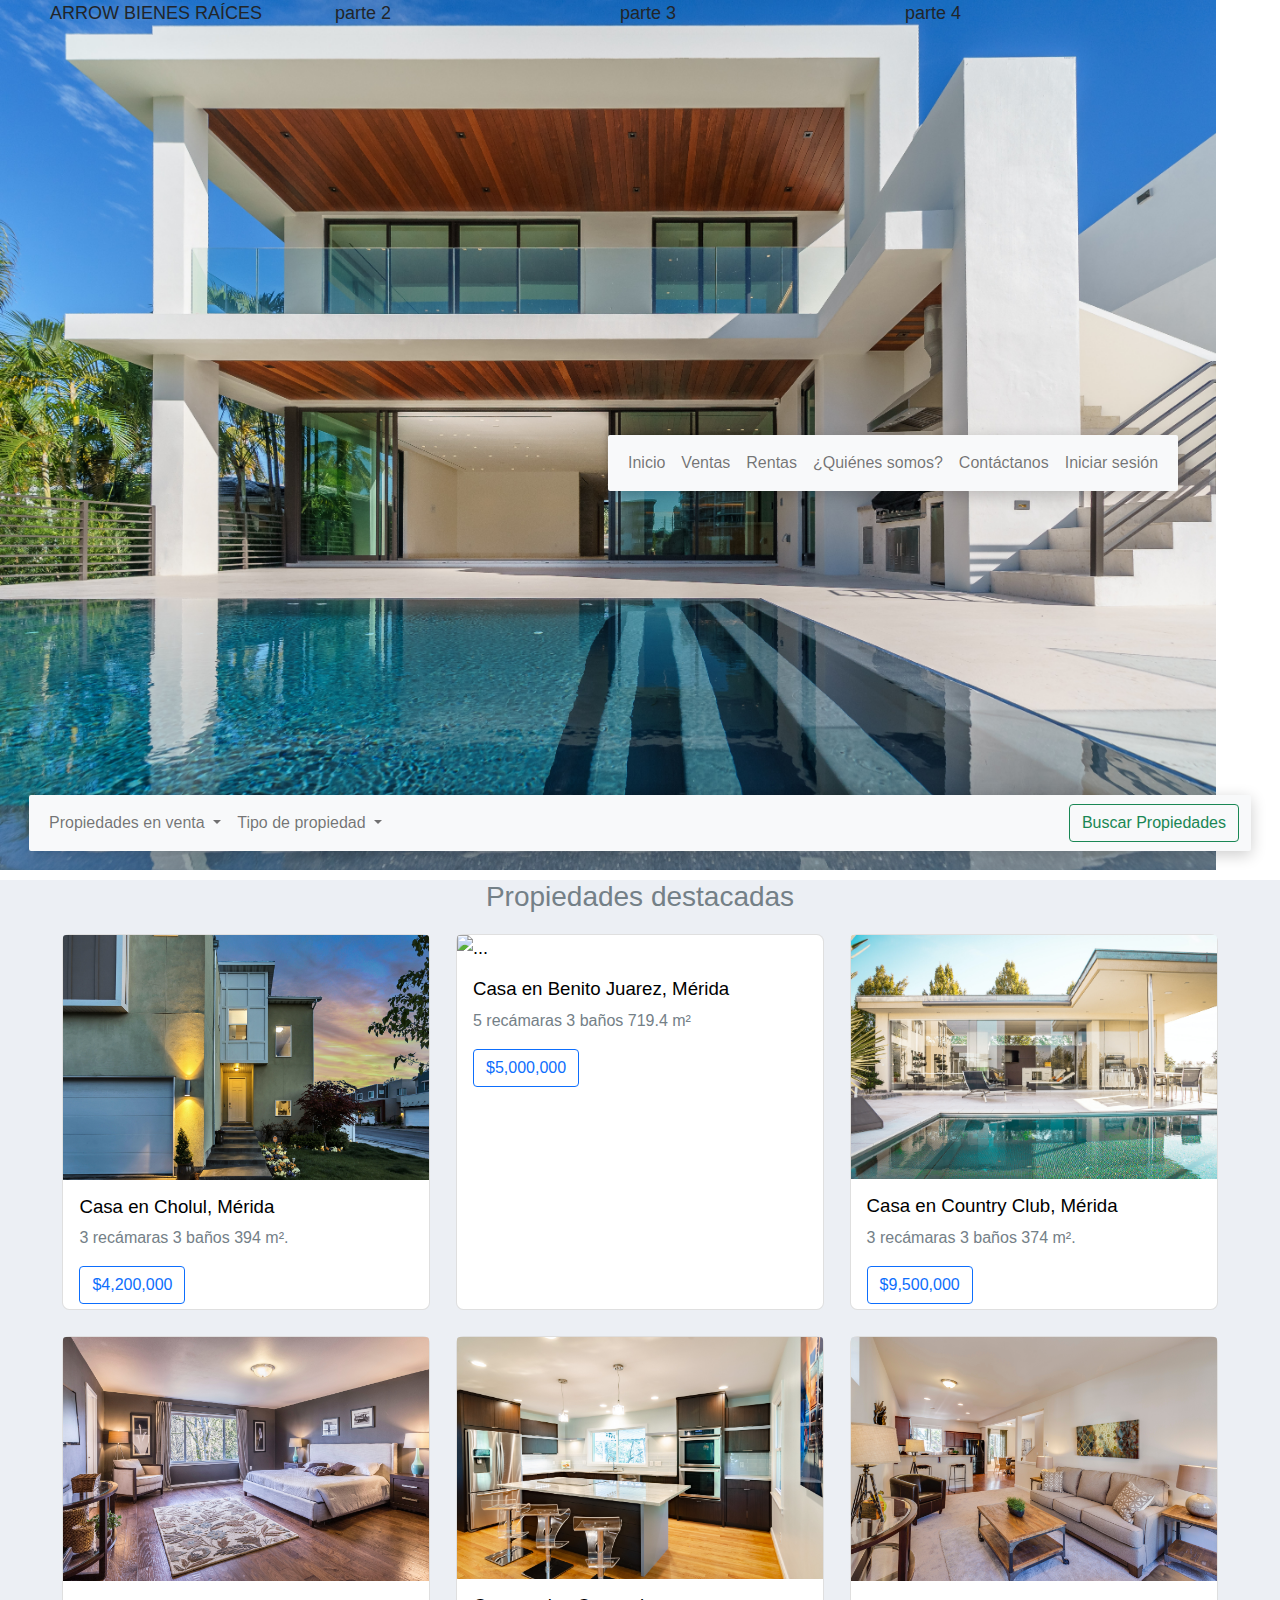
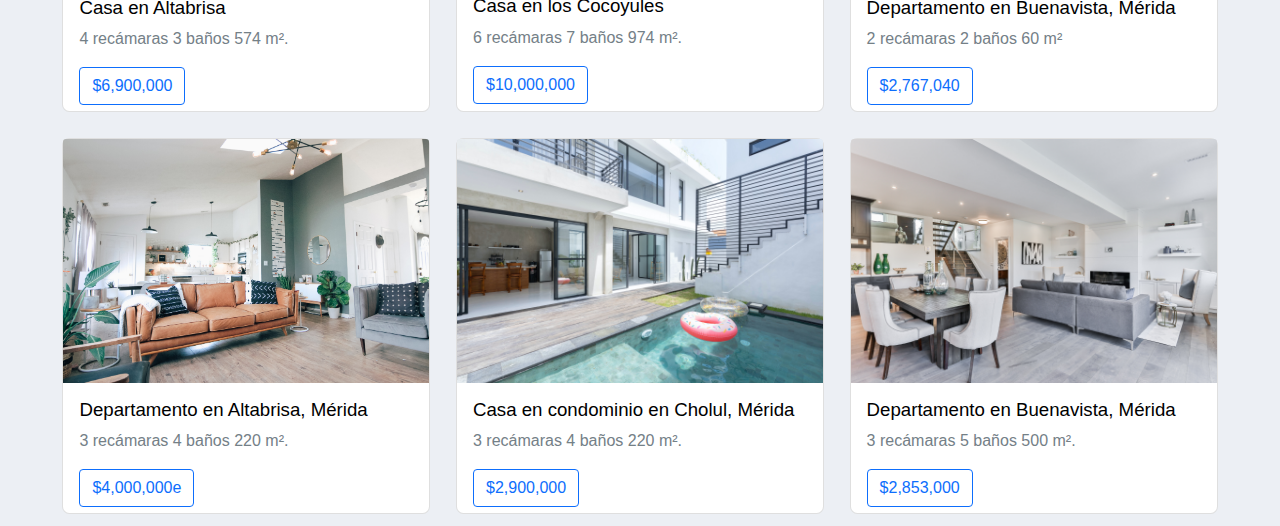
==== index.html @ 5ffc1dfc "Se mejoró el estido de las tarjetas y de navbar" ====
<!DOCTYPE html>
<html lang="es">

<head>
    <meta charset="UTF-8">
    <meta http-equiv="X-UA-Compatible" content="IE=edge">
    <meta name="viewport" content="width=device-width, initial-scale=1.0">
    <link rel="stylesheet" href="assets/style/stylcol-md3 col-sm-4">
    <link rel="stylesheet" href="assets/img/pattern.png" type="pattern.png">
    <!-- grid.min.css hace que se pueda usar el gris -->
    <link rel="stylesheet" href="./libs/bootstrap/css/bootstrap-grid.css">
    <link rel="stylesheet" href="./libs/bootstrap/css/bootstrap.css">
    <link rel="stylesheet" href="/assets/style/index.css">
    <title>ARROW Bienes Raíces</title>
</head>

<body>
    <div id="hero">
        <!-- Wendy -->
        <header>
            <div id="header">
                <div class="container">
                    <div class="top-head row">
                        <div class="col-md-3 col-sm-4">ARROW BIENES RAÍCES</div>
                        <div class="col-md-3 col-sm-4">parte 2</div>
                        <div class="col-md-3 col-sm-4">parte 3</div>
                        <div class="col-md-3 col-sm-4">parte 4</div>
                    </div>
                </div>
            </div>





            <nav id="nav" class="navbar navbar-expand-lg navbar-light bg-light position-absolute top-50 start-50">
                <div class="container-fluid">
                    <div class="collapse navbar-collapse" id="navbarNav">
                        <ul class="navbar-nav">

                            <li class="nav-item">
                                <a class="nav-link" href="#">Inicio</a>
                            </li>
                            <li class="nav-item">
                                <a class="nav-link" href="#">Ventas</a>
                            </li>
                            <li class="nav-item">
                                <a class="nav-link" href="#">Rentas</a>
                            </li>
                            <li class="nav-item">
                                <a class="nav-link" href="#">¿Quiénes somos?</a>
                            </li>
                            <li class="nav-item">
                                <a class="nav-link" href="#">Contáctanos</a>
                            </li>
                            <li class="nav-item">
                                <a href="./login.html" class="nav-link">Iniciar sesión</a>
                            </li>

                        </ul>
                    </div>
                </div>
            </nav>

        </header>




        <div class="hero-search">
            <nav class="navbar navbar-expand-lg navbar-light bg-light ">
                <div class="container-fluid">
                    <button class="navbar-toggler" type="button" data-bs-toggle="collapse"
                        data-bs-target="#navbarSupportedContent" aria-controls="navbarSupportedContent"
                        aria-expanded="false" aria-label="Toggle navigation">
                        <span class="navbar-toggler-icon"></span>
                    </button>
                    <div class="collapse navbar-collapse" id="navbarSupportedContent">
                        <ul class="navbar-nav me-auto mb-2 mb-lg-0">
                            <li class="nav-item dropdown">
                                <a class="nav-link dropdown-toggle" href="#" id="navbarDropdown" role="button"
                                    data-bs-toggle="dropdown" aria-expanded="false">
                                    Propiedades en venta
                                </a>
                                <ul class="dropdown-menu" aria-labelledby="navbarDropdown">
                                    <li><a class="dropdown-item" href="#">Propiedades en renta</a></li>
                                    <li><a class="dropdown-item" href="#">Rentas temporales</a></li>
                                    <li>
                                        <hr class="dropdown-divider">
                                    </li>
                                    <li><a class="dropdown-item" href="#">Something else here</a></li>
                                </ul>
                            </li>
                            <li class="nav-item dropdown">
                                <a class="nav-link dropdown-toggle" href="#" id="navbarDropdown" role="button"
                                    data-bs-toggle="dropdown" aria-expanded="false">
                                    Tipo de propiedad
                                </a>
                                <ul class="dropdown-menu" aria-labelledby="navbarDropdown">
                                    <li><a class="dropdown-item" href="#">Action</a></li>
                                    <li><a class="dropdown-item" href="#">Another action</a></li>
                                    <li>
                                        <hr class="dropdown-divider">
                                    </li>
                                    <li><a class="dropdown-item" href="#">Something else here</a></li>
                                </ul>
                            </li>
                        </ul>
                        <form class="d-flex">
                            <button class="btn btn-outline-success" type="submit">Buscar Propiedades</button>
                        </form>
                    </div>
                </div>
            </nav>

        </div>
        <!-- La clase container hace que el contenido no esté pegado a los lados sino centrado -->
        <!-- align-items-center hace que las tarjetas se centren -->
        <main class="container-fluid d-flex flex-column align-items-center">
            <!-- Rocio -->
            <!-- Con la clase trxt-align-center se pone el texto en el medio -->
            <h1 class="fs-3">Propiedades destacadas</h1>
            <div class="row">
                <div class="card">
                    <img src="./assets/img/casa1.jpg" class="card-img-top" alt="...">
                    <div class="card-body">
                        <h5 class="card-title">Casa en Cholul, Mérida</h5>
                        <p class="card-text">3 recámaras 3 baños 394 m².</p>
                        <a href="#" class="btn btn-outline-primary">$4,200,000
                        </a>
                    </div>
                </div>
                <div class="card">
                    <img src="./assets/img/casa2.jpg" class="card-img-top" alt="...">
                    <div class="card-body">
                        <h5 class="card-title">Casa en Benito Juarez, Mérida</h5>
                        <p class="card-text">5 recámaras 3 baños 719.4 m²</p>
                        <a href="#" class="btn btn-outline-primary">$5,000,000</a>
                    </div>
                </div>
                <div class="card">
                    <img src="./assets/img/casa3.jpg" class="card-img-top" alt="...">
                    <div class="card-body">
                        <h5 class="card-title">Casa en Country Club, Mérida</h5>
                        <p class="card-text">3 recámaras 3 baños 374 m².</p>
                        <a href="#" class="btn btn-outline-primary">$9,500,000
                        </a>
                    </div>
                </div>
            </div>
            <div class="row">
                <div class="card">
                    <img src="./assets/img/casa4.jpg" class="card-img-top" alt="...">
                    <div class="card-body">
                        <h5 class="card-title">Casa en Altabrisa</h5>
                        <p class="card-text">4 recámaras 3 baños 574 m².</p>
                        <a href="#" class="btn btn-outline-primary">$6,900,000</a>
                    </div>
                </div>
                <div class="card">
                    <img src="./assets/img/casa5.jpg" class="card-img-top" alt="...">
                    <div class="card-body">
                        <h5 class="card-title">Casa en los Cocoyules</h5>
                        <p class="card-text">6 recámaras 7 baños 974 m².</p>
                        <a href="#" class="btn btn-outline-primary">$10,000,000</a>
                    </div>
                </div>
                <div class="card">
                    <img src="./assets/img/casa6.jpg" class="card-img-top" alt="...">
                    <div class="card-body">
                        <h5 class="card-title">Departamento en Buenavista, Mérida</h5>
                        <p class="card-text">2 recámaras 2 baños 60 m²</p>
                        <a href="#" class="btn btn-outline-primary">$2,767,040</a>
                    </div>
                </div>
            </div>
            <div class="row">
                <div class="card">
                    <img src="./assets/img/casa7.jpg" class="card-img-top" alt="...">
                    <div class="card-body">
                        <h5 class="card-title">Departamento en Altabrisa, Mérida</h5>
                        <p class="card-text">3 recámaras 4 baños 220 m².</p>
                        <a href="#" class="btn btn-outline-primary">$4,000,000e</a>
                    </div>
                </div>
                <div class="card">
                    <img src="./assets/img/casa8.jpg" class="card-img-top" alt="...">
                    <div class="card-body">
                        <h5 class="card-title">Casa en condominio en Cholul, Mérida</h5>
                        <p class="card-text">3 recámaras 4 baños 220 m².</p>
                        <a href="#" class="btn btn-outline-primary">$2,900,000</a>
                    </div>
                </div>
                <div class="card">
                    <img src="./assets/img/casa9.jpg" class="card-img-top" alt="...">
                    <div class="card-body">
                        <h5 class="card-title">Departamento en Buenavista, Mérida</h5>
                        <p class="card-text">3 recámaras 5 baños 500 m².</p>
                        <a href="#" class="btn btn-outline-primary">$2,853,000</a>
                    </div>
                </div>
            </div>
        </main>
    </div>
    <script src="./libs/bootstrap/js/bootstrap.min.js"></script>
    <script src="./assets/js/index.js"></script>
</body>

</html>
---- assets/style/index.css ----
body {
    /* background-image: url('../img/avi-werde-hHz4yrvxwlA-unsplash.jpg'); */
    /*  */
    font-family: Arial, Helvetica, sans-serif;
    font-size: large;
}

/* header */
header {
    background-image: url("../img/avi-werde-hHz4yrvxwlA-unsplash.jpg");
    /* background-color es para el fondo  */

    /* cover escala la imagen para que quepa en el contenedor */
    background-size: cover;
    height: 870px;
    width: 95%;
    position: relative;

}

/* navbar */
.navbar {
    position: relative;
    z-index: 1;
    background: rgba(255, 255, 255, .95);
    box-shadow: 0 4px 16px rgb(0 0 0 / 20%);
    border-radius: 2px;
    font-size: 16px;
    border: 0;
    justify-content: center;
}

element.style {
    background-image: url(/assets/img/avi-werde-hHz4yrvxwlA-unsplash.jpg);

}

.card {
    /* 1rem = 10px */
    /* width es para lo ancho de la tarjeta y height para lo alto> */
    width: 23rem;
    height: 23.5rem;
    /* El padding al 0% es para que la imágen ocupe el 100% del espacio designado en la tajeta */
    padding: 0%;
    margin: .8rem;
    color: black;
    border-radius: 2%;
}

.card-text {
    font-size: 12pt;
    color: #748087;
}

.card-title {
    font-size: 14pt;
}

main {
    background-color: #ECEFF4;
}

/* Esto es para poner el título centrado y con color */
main h1 {
    color: #748087;
    text-align: center;
}

.hero-search {
    margin-top: -104px;
    padding: 29px;
    text-align: center;
    position: relative;
}
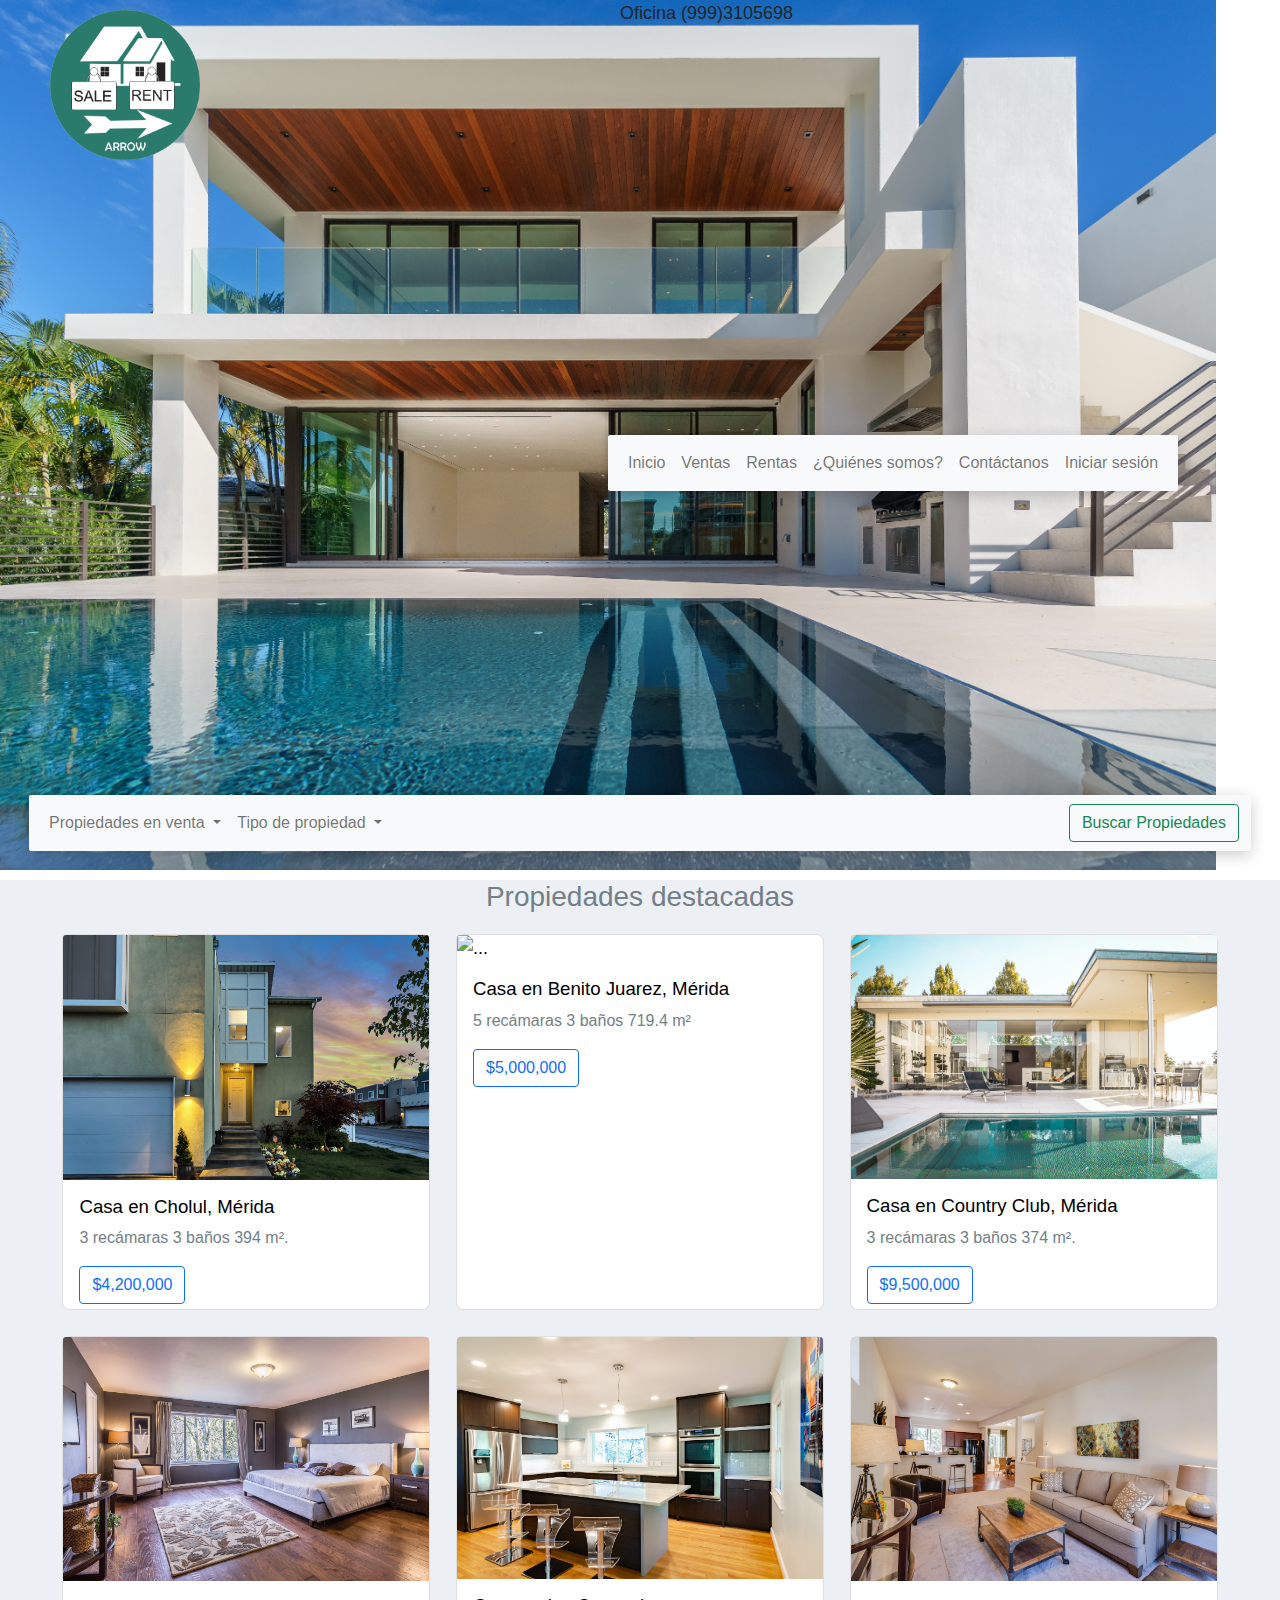
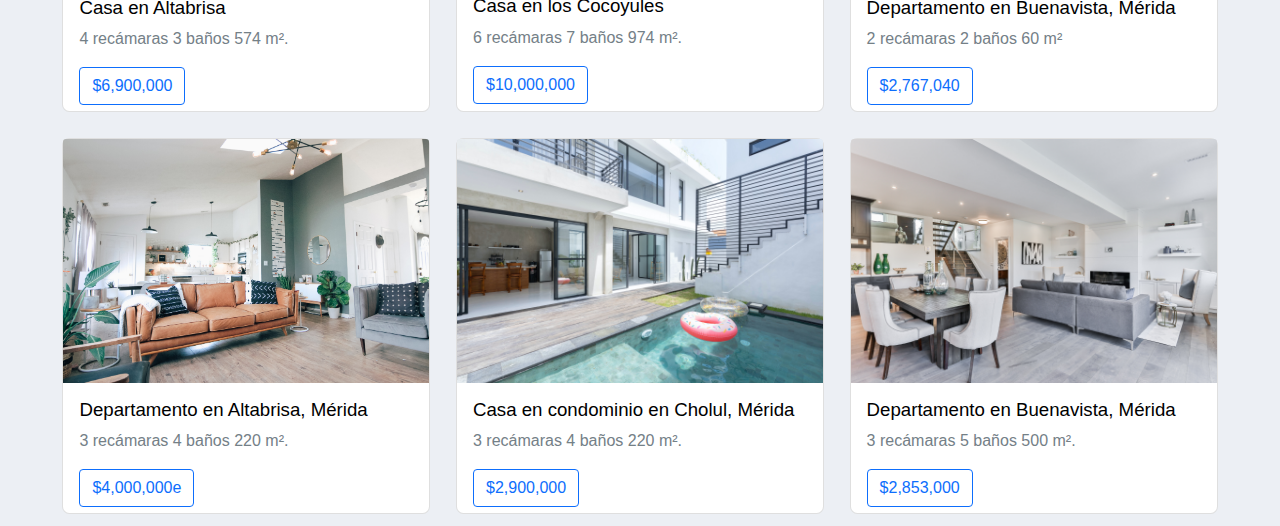
==== commit af49cc97: "Se agrego el logo al header." ====
--- a/index.html
+++ b/index.html
@@ -21,10 +21,10 @@
             <div id="header">
                 <div class="container">
                     <div class="top-head row">
-                        <div class="col-md-3 col-sm-4">ARROW BIENES RAÍCES</div>
-                        <div class="col-md-3 col-sm-4">parte 2</div>
-                        <div class="col-md-3 col-sm-4">parte 3</div>
-                        <div class="col-md-3 col-sm-4">parte 4</div>
+                        <div class="col-md-3 col-sm-4"><img id="logo" src="./assets/img/Logo_Arrow.png" alt="Logo_Arrow" width="150" height="150"></div>
+                        <div class="col-md-3 col-sm-4"></div>
+                        <div class="col-md-3 col-sm-4">Oficina (999)3105698</div>
+                        <div class="col-md-3 col-sm-4"></div>
                     </div>
                 </div>
             </div>
--- a/assets/style/index.css
+++ b/assets/style/index.css
@@ -71,4 +71,8 @@
     padding: 29px;
     text-align: center;
     position: relative;
+}
+
+#logo {
+    margin-top: 10px;
 }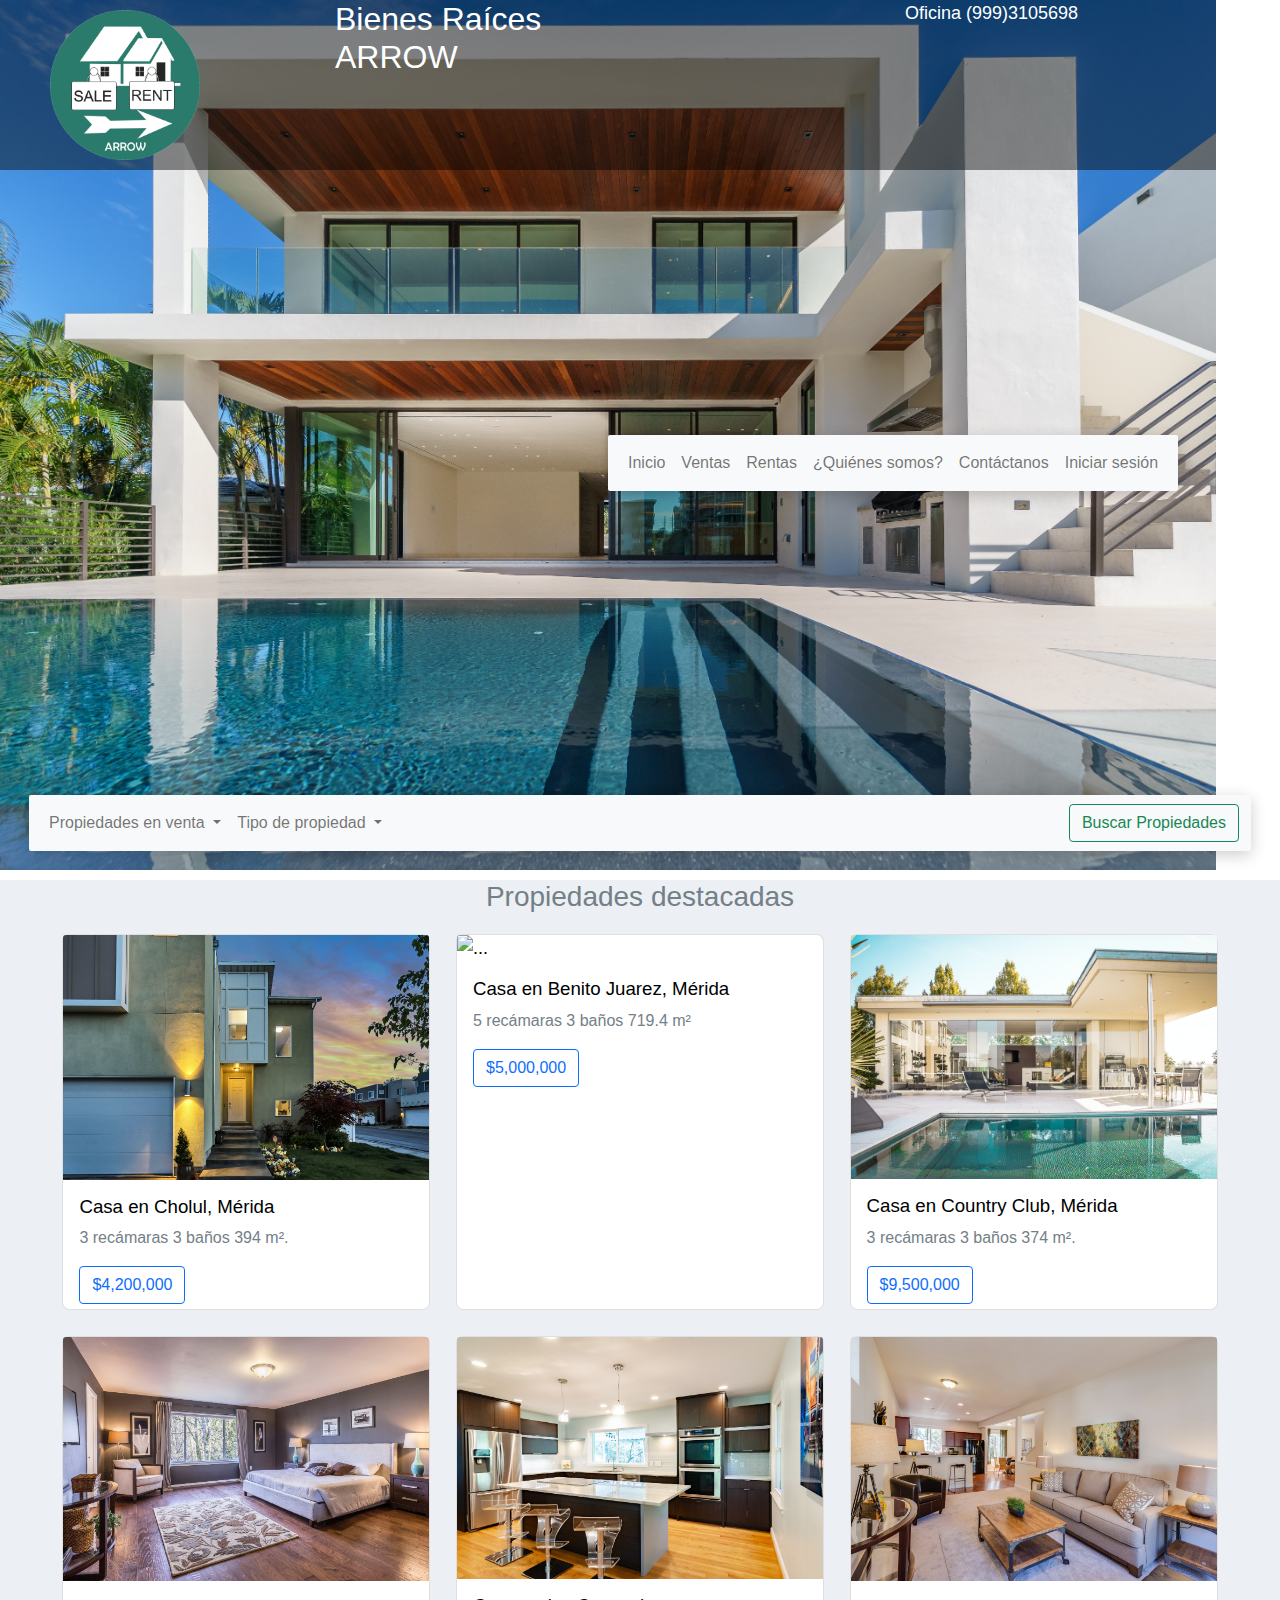
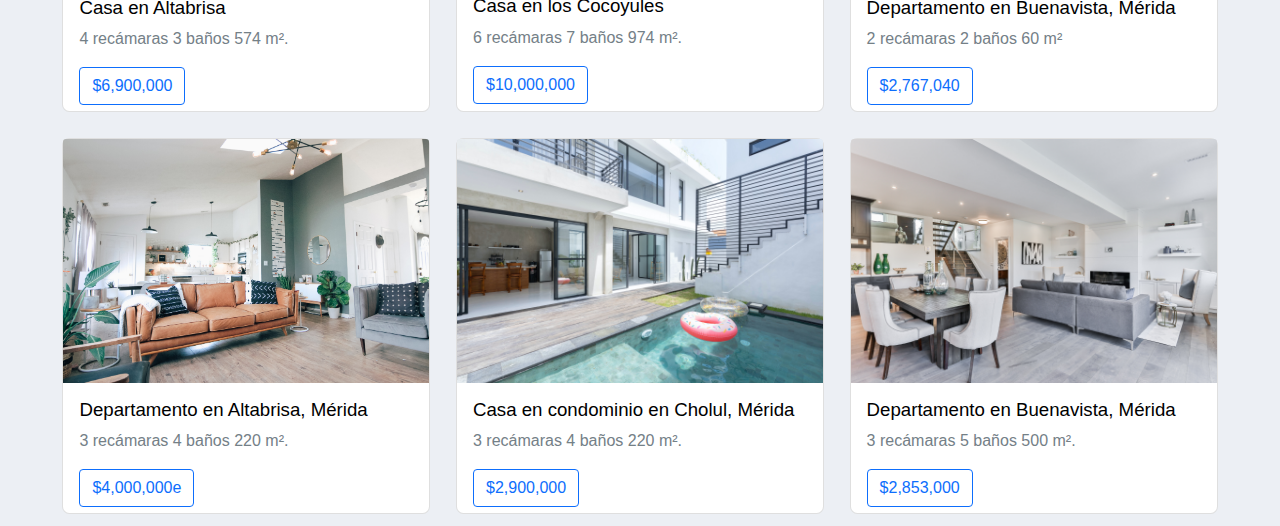
==== commit 7b887593: "Se hizo una limpieza general y se corriegieron pequeños errores." ====
--- a/index.html
+++ b/index.html
@@ -5,15 +5,11 @@
     <meta charset="UTF-8">
     <meta http-equiv="X-UA-Compatible" content="IE=edge">
     <meta name="viewport" content="width=device-width, initial-scale=1.0">
-    <link rel="stylesheet" href="assets/style/stylcol-md3 col-sm-4">
-    <link rel="stylesheet" href="assets/img/pattern.png" type="pattern.png">
     <!-- grid.min.css hace que se pueda usar el gris -->
-    <link rel="stylesheet" href="./libs/bootstrap/css/bootstrap-grid.css">
     <link rel="stylesheet" href="./libs/bootstrap/css/bootstrap.css">
-    <link rel="stylesheet" href="/assets/style/index.css">
+    <link rel="stylesheet" href="./assets/style/index.css">
     <title>ARROW Bienes Raíces</title>
 </head>
-
 <body>
     <div id="hero">
         <!-- Wendy -->
@@ -22,22 +18,16 @@
                 <div class="container">
                     <div class="top-head row">
                         <div class="col-md-3 col-sm-4"><img id="logo" src="./assets/img/Logo_Arrow.png" alt="Logo_Arrow" width="150" height="150"></div>
+                        <div class="col-md-3 col-sm-4"><h2>Bienes Raíces ARROW</h2></div>
                         <div class="col-md-3 col-sm-4"></div>
                         <div class="col-md-3 col-sm-4">Oficina (999)3105698</div>
-                        <div class="col-md-3 col-sm-4"></div>
                     </div>
                 </div>
             </div>
-
-
-
-
-
             <nav id="nav" class="navbar navbar-expand-lg navbar-light bg-light position-absolute top-50 start-50">
                 <div class="container-fluid">
                     <div class="collapse navbar-collapse" id="navbarNav">
                         <ul class="navbar-nav">
-
                             <li class="nav-item">
                                 <a class="nav-link" href="#">Inicio</a>
                             </li>
@@ -56,17 +46,11 @@
                             <li class="nav-item">
                                 <a href="./login.html" class="nav-link">Iniciar sesión</a>
                             </li>
-
                         </ul>
                     </div>
                 </div>
             </nav>
-
         </header>
-
-
-
-
         <div class="hero-search">
             <nav class="navbar navbar-expand-lg navbar-light bg-light ">
                 <div class="container-fluid">
@@ -78,31 +62,23 @@
                     <div class="collapse navbar-collapse" id="navbarSupportedContent">
                         <ul class="navbar-nav me-auto mb-2 mb-lg-0">
                             <li class="nav-item dropdown">
-                                <a class="nav-link dropdown-toggle" href="#" id="navbarDropdown" role="button"
+                                <a class="nav-link dropdown-toggle" href="#" id="venta-renta" role="button"
                                     data-bs-toggle="dropdown" aria-expanded="false">
                                     Propiedades en venta
                                 </a>
-                                <ul class="dropdown-menu" aria-labelledby="navbarDropdown">
+                                <ul class="dropdown-menu" aria-labelledby="venta-renta">
+                                    <li><a class="dropdown-item" href="#">Propiedades en venta</a></li>
                                     <li><a class="dropdown-item" href="#">Propiedades en renta</a></li>
-                                    <li><a class="dropdown-item" href="#">Rentas temporales</a></li>
-                                    <li>
-                                        <hr class="dropdown-divider">
-                                    </li>
-                                    <li><a class="dropdown-item" href="#">Something else here</a></li>
                                 </ul>
                             </li>
                             <li class="nav-item dropdown">
-                                <a class="nav-link dropdown-toggle" href="#" id="navbarDropdown" role="button"
+                                <a class="nav-link dropdown-toggle" href="#" id="tipo-propiedad" role="button"
                                     data-bs-toggle="dropdown" aria-expanded="false">
                                     Tipo de propiedad
                                 </a>
-                                <ul class="dropdown-menu" aria-labelledby="navbarDropdown">
-                                    <li><a class="dropdown-item" href="#">Action</a></li>
-                                    <li><a class="dropdown-item" href="#">Another action</a></li>
-                                    <li>
-                                        <hr class="dropdown-divider">
-                                    </li>
-                                    <li><a class="dropdown-item" href="#">Something else here</a></li>
+                                <ul class="dropdown-menu" aria-labelledby="tipo-propiedad">
+                                    <li><a class="dropdown-item" href="#">Casa</a></li>
+                                    <li><a class="dropdown-item" href="#">Departamento</a></li>
                                 </ul>
                             </li>
                         </ul>
@@ -112,7 +88,6 @@
                     </div>
                 </div>
             </nav>
-
         </div>
         <!-- La clase container hace que el contenido no esté pegado a los lados sino centrado -->
         <!-- align-items-center hace que las tarjetas se centren -->
@@ -205,5 +180,4 @@
     <script src="./libs/bootstrap/js/bootstrap.min.js"></script>
     <script src="./assets/js/index.js"></script>
 </body>
-
 </html>--- a/assets/style/index.css
+++ b/assets/style/index.css
@@ -18,6 +18,11 @@
 
 }
 
+#header{
+    background-color: #00000070;
+    color: #fff;
+}
+
 /* navbar */
 .navbar {
     position: relative;
@@ -30,18 +35,13 @@
     justify-content: center;
 }
 
-element.style {
-    background-image: url(/assets/img/avi-werde-hHz4yrvxwlA-unsplash.jpg);
-
-}
-
 .card {
     /* 1rem = 10px */
     /* width es para lo ancho de la tarjeta y height para lo alto> */
     width: 23rem;
     height: 23.5rem;
-    /* El padding al 0% es para que la imágen ocupe el 100% del espacio designado en la tajeta */
-    padding: 0%;
+    /* El padding al 0 es para que la imágen ocupe el 100% del espacio designado en la tajeta */
+    padding: 0;
     margin: .8rem;
     color: black;
     border-radius: 2%;
@@ -75,4 +75,5 @@
 
 #logo {
     margin-top: 10px;
+    margin-bottom: 10px;
 }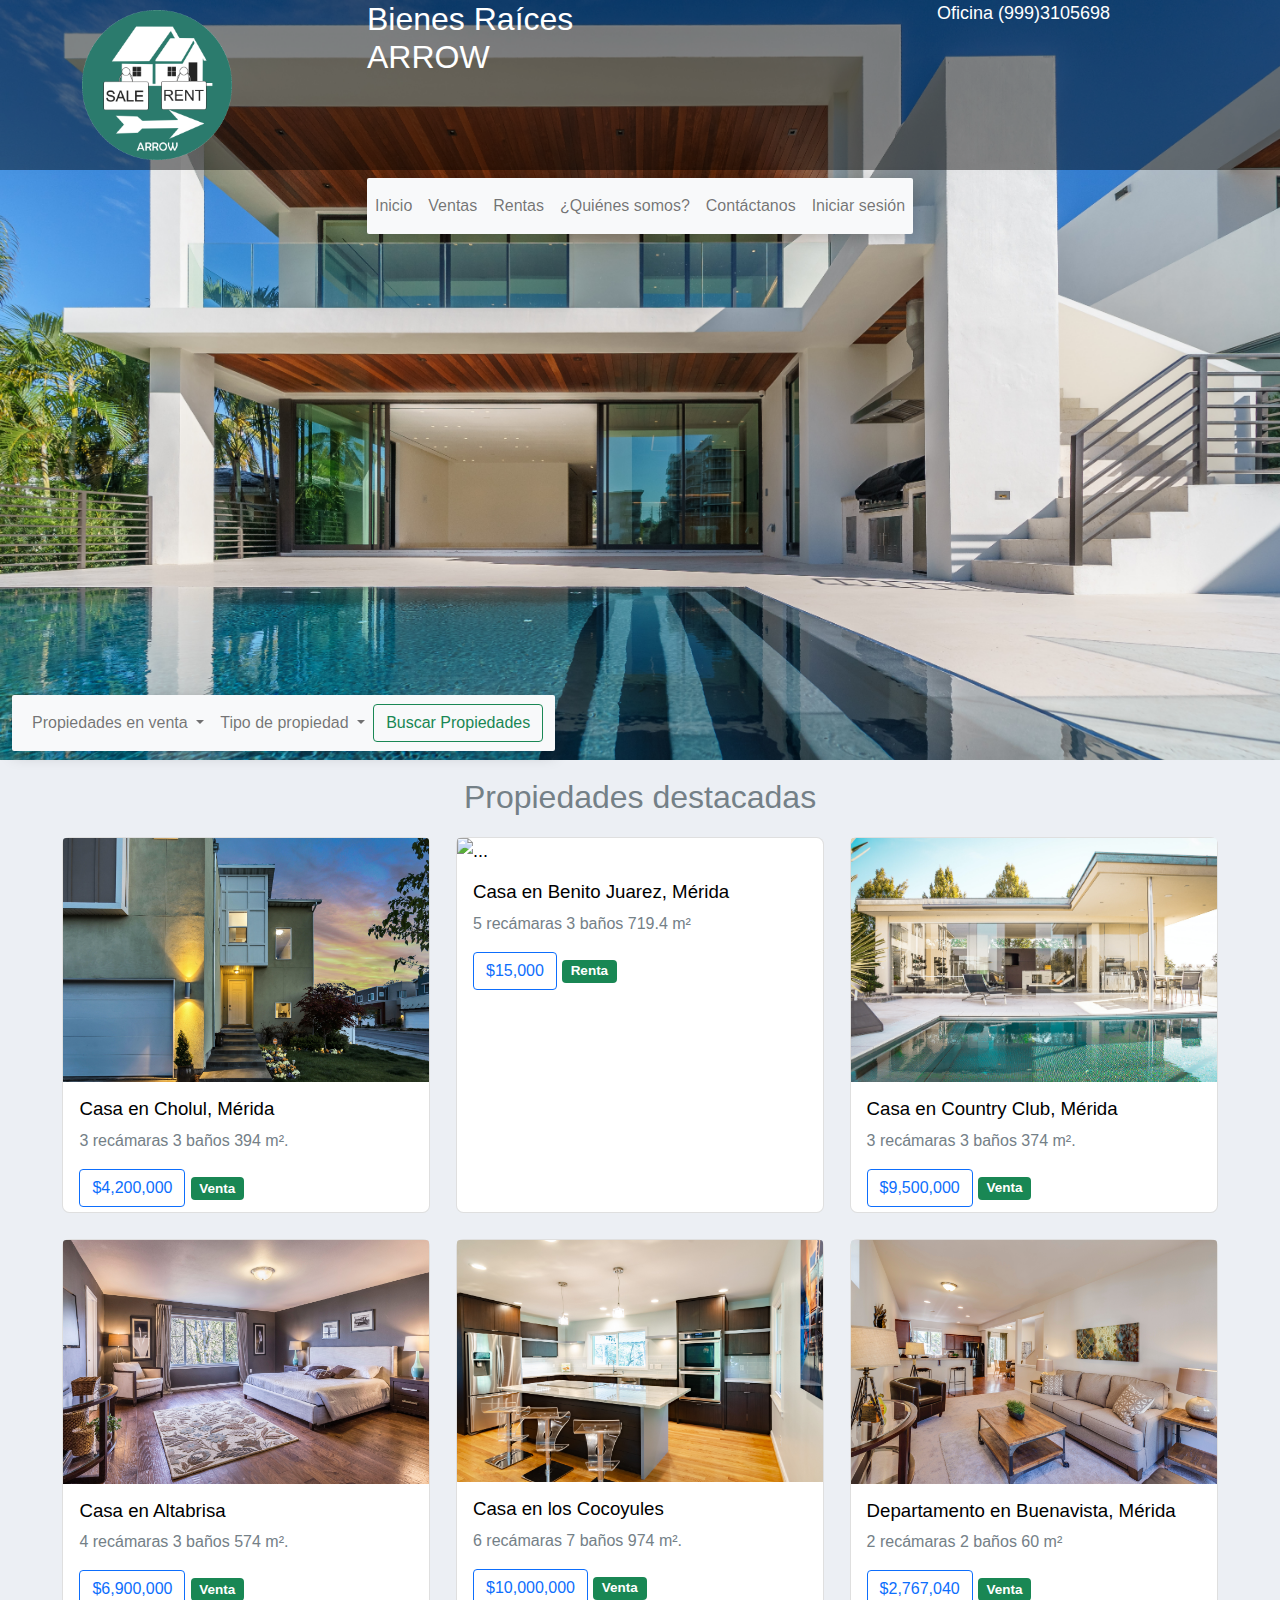
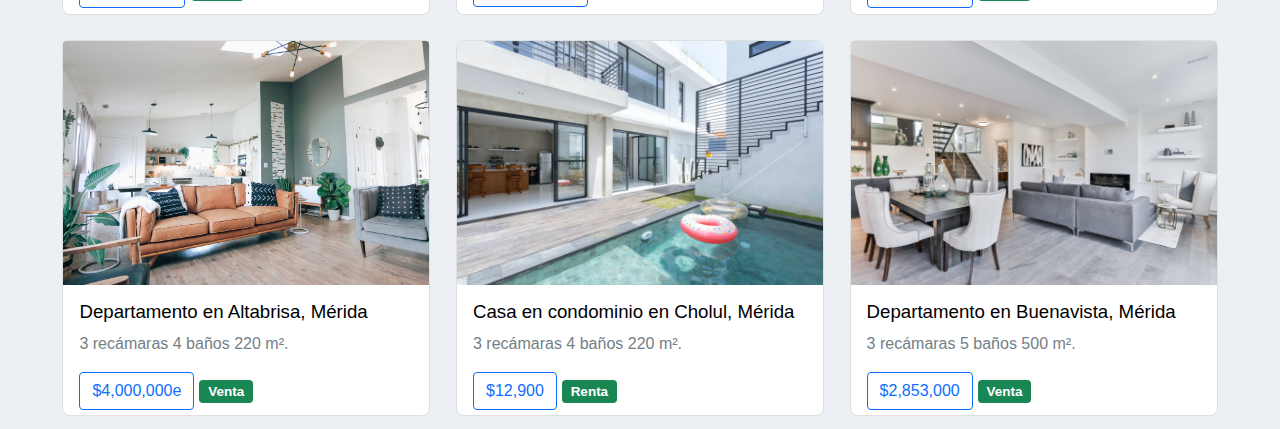
==== commit 2d6670c6: "Se agregaron badges a las tarjetas y se alineó el menú y los filtros." ====
--- a/index.html
+++ b/index.html
@@ -14,7 +14,8 @@
     <div id="hero">
         <!-- Wendy -->
         <header>
-            <div id="header">
+            <!-- El d-flex es como la regla display:flex para poder utilizar flexbox -->
+            <div id="header" class="d-flex">
                 <div class="container">
                     <div class="top-head row">
                         <div class="col-md-3 col-sm-4"><img id="logo" src="./assets/img/Logo_Arrow.png" alt="Logo_Arrow" width="150" height="150"></div>
@@ -24,85 +25,84 @@
                     </div>
                 </div>
             </div>
-            <nav id="nav" class="navbar navbar-expand-lg navbar-light bg-light position-absolute top-50 start-50">
-                <div class="container-fluid">
-                    <div class="collapse navbar-collapse" id="navbarNav">
-                        <ul class="navbar-nav">
-                            <li class="nav-item">
-                                <a class="nav-link" href="#">Inicio</a>
-                            </li>
-                            <li class="nav-item">
-                                <a class="nav-link" href="#">Ventas</a>
-                            </li>
-                            <li class="nav-item">
-                                <a class="nav-link" href="#">Rentas</a>
-                            </li>
-                            <li class="nav-item">
-                                <a class="nav-link" href="#">¿Quiénes somos?</a>
-                            </li>
-                            <li class="nav-item">
-                                <a class="nav-link" href="#">Contáctanos</a>
-                            </li>
-                            <li class="nav-item">
-                                <a href="./login.html" class="nav-link">Iniciar sesión</a>
-                            </li>
-                        </ul>
+            <div class="container-fluid d-flex justify-content-center align-items-center">
+                <nav class="navbar m-2 navbar-expand-lg navbar-light bg-light">
+                    <ul class="navbar-nav">
+                        <li class="nav-item">
+                            <a class="nav-link" href="#">Inicio</a>
+                        </li>
+                        <li class="nav-item">
+                            <a class="nav-link" href="#">Ventas</a>
+                        </li>
+                        <li class="nav-item">
+                            <a class="nav-link" href="#">Rentas</a>
+                        </li>
+                        <li class="nav-item">
+                            <a class="nav-link" href="#">¿Quiénes somos?</a>
+                        </li>
+                        <li class="nav-item">
+                            <a class="nav-link" href="#">Contáctanos</a>
+                        </li>
+                        <li class="nav-item">
+                            <a href="./login.html" class="nav-link" target="_blank">Iniciar sesión</a>
+                        </li>
+                    </ul>
+                </nav>
+            </div>
+            <div id="filters" class="container-fluid d-flex justify-content-start align-items-end">
+                <nav class="navbar navbar-expand-lg navbar-light bg-light position-absolute">
+                    <div class="container-fluid">
+                        <button class="navbar-toggler" type="button" data-bs-toggle="collapse"
+                            data-bs-target="#navbarSupportedContent" aria-controls="navbarSupportedContent"
+                            aria-expanded="false" aria-label="Toggle navigation">
+                            <span class="navbar-toggler-icon"></span>
+                        </button>
+                        <div class="collapse navbar-collapse" id="navbarSupportedContent">
+                            <ul class="navbar-nav me-auto mb-2 mb-lg-0">
+                                <li class="nav-item dropdown">
+                                    <a class="nav-link dropdown-toggle" href="#" id="venta-renta" role="button"
+                                        data-bs-toggle="dropdown" aria-expanded="false">
+                                        Propiedades en venta
+                                    </a>
+                                    <ul class="dropdown-menu" aria-labelledby="venta-renta">
+                                        <li><a class="dropdown-item" href="#">Propiedades en venta</a></li>
+                                        <li><a class="dropdown-item" href="#">Propiedades en renta</a></li>
+                                    </ul>
+                                </li>
+                                <li class="nav-item dropdown">
+                                    <a class="nav-link dropdown-toggle" href="#" id="tipo-propiedad" role="button"
+                                        data-bs-toggle="dropdown" aria-expanded="false">
+                                        Tipo de propiedad
+                                    </a>
+                                    <ul class="dropdown-menu" aria-labelledby="tipo-propiedad">
+                                        <li><a class="dropdown-item" href="#">Casa</a></li>
+                                        <li><a class="dropdown-item" href="#">Departamento</a></li>
+                                    </ul>
+                                </li>
+                            </ul>
+                            <form class="d-flex">
+                                <button class="btn btn-outline-success" type="submit">Buscar Propiedades</button>
+                            </form>
+                        </div>
                     </div>
-                </div>
-            </nav>
+                </nav>
+            </div>
         </header>
-        <div class="hero-search">
-            <nav class="navbar navbar-expand-lg navbar-light bg-light ">
-                <div class="container-fluid">
-                    <button class="navbar-toggler" type="button" data-bs-toggle="collapse"
-                        data-bs-target="#navbarSupportedContent" aria-controls="navbarSupportedContent"
-                        aria-expanded="false" aria-label="Toggle navigation">
-                        <span class="navbar-toggler-icon"></span>
-                    </button>
-                    <div class="collapse navbar-collapse" id="navbarSupportedContent">
-                        <ul class="navbar-nav me-auto mb-2 mb-lg-0">
-                            <li class="nav-item dropdown">
-                                <a class="nav-link dropdown-toggle" href="#" id="venta-renta" role="button"
-                                    data-bs-toggle="dropdown" aria-expanded="false">
-                                    Propiedades en venta
-                                </a>
-                                <ul class="dropdown-menu" aria-labelledby="venta-renta">
-                                    <li><a class="dropdown-item" href="#">Propiedades en venta</a></li>
-                                    <li><a class="dropdown-item" href="#">Propiedades en renta</a></li>
-                                </ul>
-                            </li>
-                            <li class="nav-item dropdown">
-                                <a class="nav-link dropdown-toggle" href="#" id="tipo-propiedad" role="button"
-                                    data-bs-toggle="dropdown" aria-expanded="false">
-                                    Tipo de propiedad
-                                </a>
-                                <ul class="dropdown-menu" aria-labelledby="tipo-propiedad">
-                                    <li><a class="dropdown-item" href="#">Casa</a></li>
-                                    <li><a class="dropdown-item" href="#">Departamento</a></li>
-                                </ul>
-                            </li>
-                        </ul>
-                        <form class="d-flex">
-                            <button class="btn btn-outline-success" type="submit">Buscar Propiedades</button>
-                        </form>
-                    </div>
-                </div>
-            </nav>
-        </div>
+        
         <!-- La clase container hace que el contenido no esté pegado a los lados sino centrado -->
         <!-- align-items-center hace que las tarjetas se centren -->
         <main class="container-fluid d-flex flex-column align-items-center">
             <!-- Rocio -->
             <!-- Con la clase trxt-align-center se pone el texto en el medio -->
-            <h1 class="fs-3">Propiedades destacadas</h1>
+            <h2>Propiedades destacadas</h2>
             <div class="row">
                 <div class="card">
                     <img src="./assets/img/casa1.jpg" class="card-img-top" alt="...">
                     <div class="card-body">
                         <h5 class="card-title">Casa en Cholul, Mérida</h5>
                         <p class="card-text">3 recámaras 3 baños 394 m².</p>
-                        <a href="#" class="btn btn-outline-primary">$4,200,000
-                        </a>
+                        <a href="#" class="btn btn-outline-primary">$4,200,000</a>
+                        <span class="badge bg-success">Venta</span>
                     </div>
                 </div>
                 <div class="card">
@@ -110,7 +110,8 @@
                     <div class="card-body">
                         <h5 class="card-title">Casa en Benito Juarez, Mérida</h5>
                         <p class="card-text">5 recámaras 3 baños 719.4 m²</p>
-                        <a href="#" class="btn btn-outline-primary">$5,000,000</a>
+                        <a href="#" class="btn btn-outline-primary">$15,000</a>
+                        <span class="badge bg-success">Renta</span>
                     </div>
                 </div>
                 <div class="card">
@@ -118,8 +119,8 @@
                     <div class="card-body">
                         <h5 class="card-title">Casa en Country Club, Mérida</h5>
                         <p class="card-text">3 recámaras 3 baños 374 m².</p>
-                        <a href="#" class="btn btn-outline-primary">$9,500,000
-                        </a>
+                        <a href="#" class="btn btn-outline-primary">$9,500,000</a>
+                        <span class="badge bg-success">Venta</span>
                     </div>
                 </div>
             </div>
@@ -130,6 +131,7 @@
                         <h5 class="card-title">Casa en Altabrisa</h5>
                         <p class="card-text">4 recámaras 3 baños 574 m².</p>
                         <a href="#" class="btn btn-outline-primary">$6,900,000</a>
+                        <span class="badge bg-success">Venta</span>
                     </div>
                 </div>
                 <div class="card">
@@ -138,6 +140,7 @@
                         <h5 class="card-title">Casa en los Cocoyules</h5>
                         <p class="card-text">6 recámaras 7 baños 974 m².</p>
                         <a href="#" class="btn btn-outline-primary">$10,000,000</a>
+                        <span class="badge bg-success">Venta</span>
                     </div>
                 </div>
                 <div class="card">
@@ -146,6 +149,7 @@
                         <h5 class="card-title">Departamento en Buenavista, Mérida</h5>
                         <p class="card-text">2 recámaras 2 baños 60 m²</p>
                         <a href="#" class="btn btn-outline-primary">$2,767,040</a>
+                        <span class="badge bg-success">Venta</span>
                     </div>
                 </div>
             </div>
@@ -156,6 +160,7 @@
                         <h5 class="card-title">Departamento en Altabrisa, Mérida</h5>
                         <p class="card-text">3 recámaras 4 baños 220 m².</p>
                         <a href="#" class="btn btn-outline-primary">$4,000,000e</a>
+                        <span class="badge bg-success">Venta</span>
                     </div>
                 </div>
                 <div class="card">
@@ -163,7 +168,8 @@
                     <div class="card-body">
                         <h5 class="card-title">Casa en condominio en Cholul, Mérida</h5>
                         <p class="card-text">3 recámaras 4 baños 220 m².</p>
-                        <a href="#" class="btn btn-outline-primary">$2,900,000</a>
+                        <a href="#" class="btn btn-outline-primary">$12,900</a>
+                        <span class="badge bg-success">Renta</span>
                     </div>
                 </div>
                 <div class="card">
@@ -172,6 +178,7 @@
                         <h5 class="card-title">Departamento en Buenavista, Mérida</h5>
                         <p class="card-text">3 recámaras 5 baños 500 m².</p>
                         <a href="#" class="btn btn-outline-primary">$2,853,000</a>
+                        <span class="badge bg-success">Venta</span>
                     </div>
                 </div>
             </div>
--- a/assets/style/index.css
+++ b/assets/style/index.css
@@ -12,8 +12,7 @@
 
     /* cover escala la imagen para que quepa en el contenedor */
     background-size: cover;
-    height: 870px;
-    width: 95%;
+    height: 760px;
     position: relative;
 
 }
@@ -61,19 +60,21 @@
 }
 
 /* Esto es para poner el título centrado y con color */
-main h1 {
+main h2 {
     color: #748087;
     text-align: center;
+    margin-top: 18px;
 }
 
-.hero-search {
-    margin-top: -104px;
-    padding: 29px;
-    text-align: center;
-    position: relative;
+#filters{
+    height: 67%;
 }
 
 #logo {
     margin-top: 10px;
     margin-bottom: 10px;
+}
+
+.bg-success{
+    background-color:#2B7B6D;
 }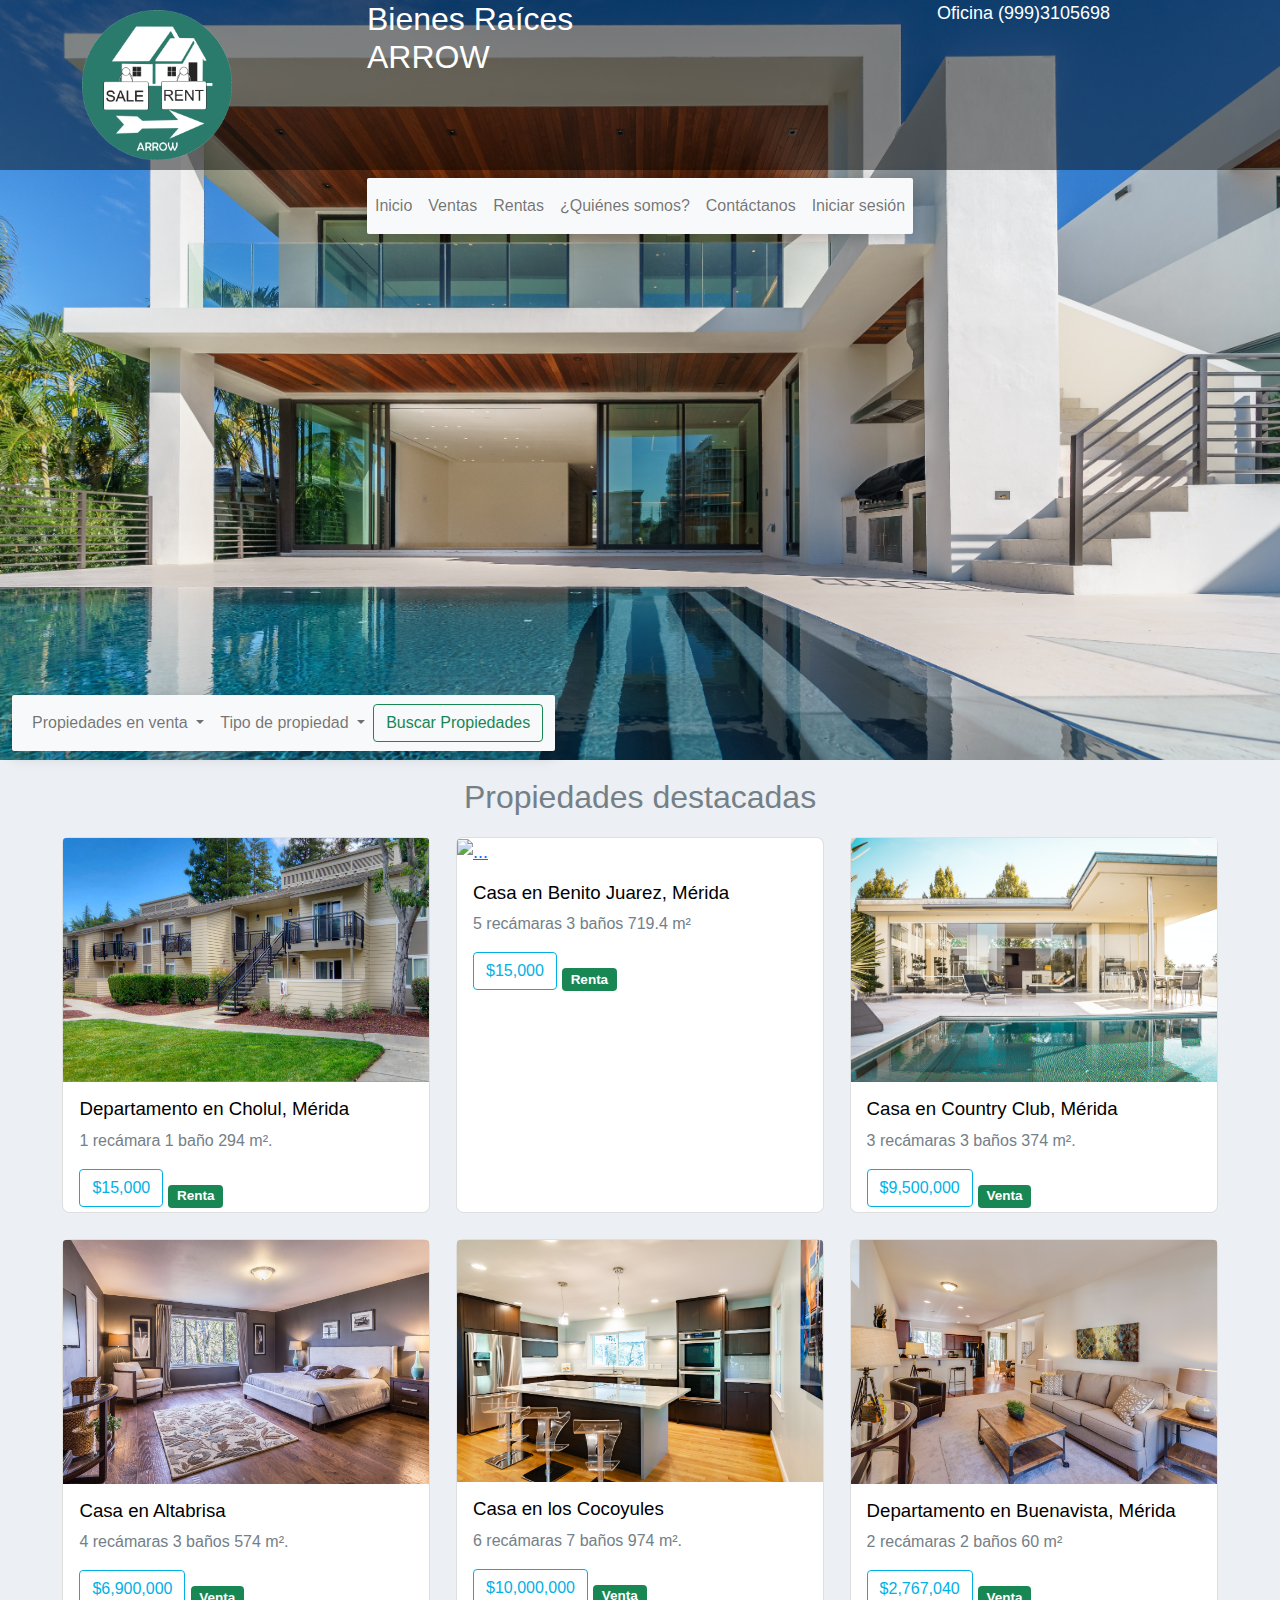
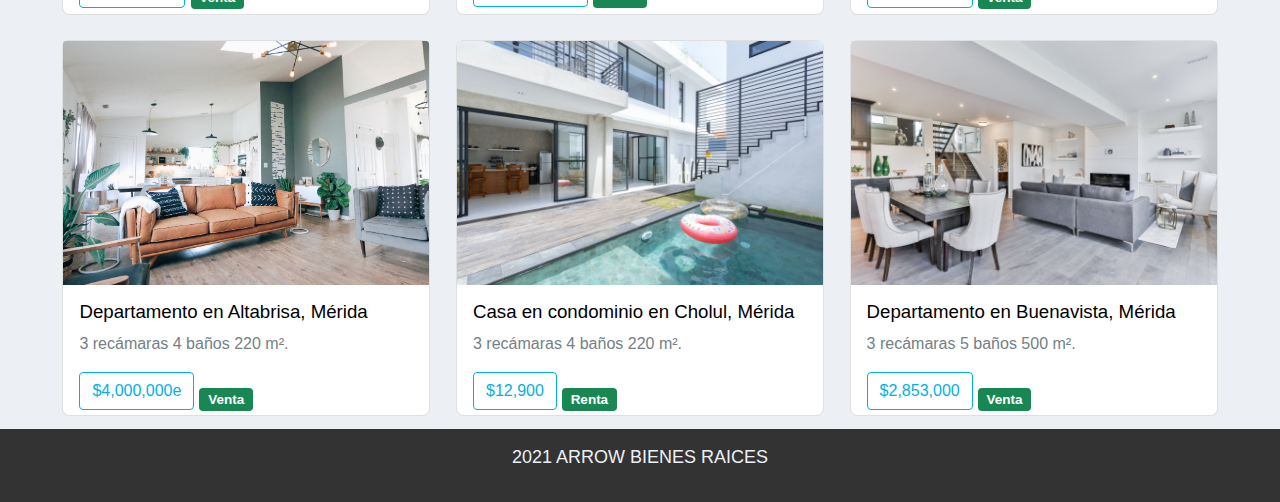
==== commit 3ee9bbc4: "Se agregó detalle de casa y se arreglaron detalles en index." ====
--- a/index.html
+++ b/index.html
@@ -1,6 +1,5 @@
 <!DOCTYPE html>
 <html lang="es">
-
 <head>
     <meta charset="UTF-8">
     <meta http-equiv="X-UA-Compatible" content="IE=edge">
@@ -97,92 +96,117 @@
             <h2>Propiedades destacadas</h2>
             <div class="row">
                 <div class="card">
-                    <img src="./assets/img/casa1.jpg" class="card-img-top" alt="...">
-                    <div class="card-body">
-                        <h5 class="card-title">Casa en Cholul, Mérida</h5>
-                        <p class="card-text">3 recámaras 3 baños 394 m².</p>
-                        <a href="#" class="btn btn-outline-primary">$4,200,000</a>
-                        <span class="badge bg-success">Venta</span>
-                    </div>
-                </div>
-                <div class="card">
-                    <img src="./assets/img/casa2.jpg" class="card-img-top" alt="...">
+                    <a href="./detalle_casa.html">
+                        <img src="assets/img/at_1.jpg " class="card-img-top" alt="...">
+                    </a>
+                    <div class="card-body">
+                        <h5 class="card-title">Departamento en Cholul, Mérida</h5>
+                        <p class="card-text">1 recámara 1 baño 294 m².</p>
+                        <p class="precio">$15,000</p>
+                        <span class="badge bg-success">Renta</span>
+                    </div>
+                </div>
+                <div class="card">
+                    <a href="./detalle_casa.html">
+                        <img src="./assets/img/casa2.jpg" class="card-img-top" alt="...">
+                    </a>
                     <div class="card-body">
                         <h5 class="card-title">Casa en Benito Juarez, Mérida</h5>
                         <p class="card-text">5 recámaras 3 baños 719.4 m²</p>
-                        <a href="#" class="btn btn-outline-primary">$15,000</a>
+                        <p href="#" class="precio">$15,000</p>
                         <span class="badge bg-success">Renta</span>
                     </div>
                 </div>
                 <div class="card">
-                    <img src="./assets/img/casa3.jpg" class="card-img-top" alt="...">
+                    <a href="./detalle_casa.html">
+                        <img src="./assets/img/casa3.jpg" class="card-img-top" alt="...">
+                    </a>
                     <div class="card-body">
                         <h5 class="card-title">Casa en Country Club, Mérida</h5>
                         <p class="card-text">3 recámaras 3 baños 374 m².</p>
-                        <a href="#" class="btn btn-outline-primary">$9,500,000</a>
+                        <p href="#" class="precio">$9,500,000</p>
                         <span class="badge bg-success">Venta</span>
                     </div>
                 </div>
             </div>
             <div class="row">
                 <div class="card">
-                    <img src="./assets/img/casa4.jpg" class="card-img-top" alt="...">
+                    <a href="./detalle_casa.html">
+                        <img src="./assets/img/casa4.jpg" class="card-img-top" alt="...">
+                    </a>
                     <div class="card-body">
                         <h5 class="card-title">Casa en Altabrisa</h5>
                         <p class="card-text">4 recámaras 3 baños 574 m².</p>
-                        <a href="#" class="btn btn-outline-primary">$6,900,000</a>
-                        <span class="badge bg-success">Venta</span>
-                    </div>
-                </div>
-                <div class="card">
-                    <img src="./assets/img/casa5.jpg" class="card-img-top" alt="...">
+                        <p href="#" class="precio">$6,900,000</p>
+                        <span class="badge bg-success">Venta</span>
+                    </div>
+                </div>
+                <div class="card">
+                    <a href="./detalle_casa.html">
+                        <img src="./assets/img/casa5.jpg" class="card-img-top" alt="...">
+                    </a>
                     <div class="card-body">
                         <h5 class="card-title">Casa en los Cocoyules</h5>
                         <p class="card-text">6 recámaras 7 baños 974 m².</p>
-                        <a href="#" class="btn btn-outline-primary">$10,000,000</a>
-                        <span class="badge bg-success">Venta</span>
-                    </div>
-                </div>
-                <div class="card">
-                    <img src="./assets/img/casa6.jpg" class="card-img-top" alt="...">
+                        <p href="#" class="precio">$10,000,000</p>
+                        <span class="badge bg-success">Venta</span>
+                    </div>
+                </div>
+                <div class="card">
+                    <a href="./detalle_casa.html">
+                        <img src="./assets/img/casa6.jpg" class="card-img-top" alt="...">
+                    </a>
                     <div class="card-body">
                         <h5 class="card-title">Departamento en Buenavista, Mérida</h5>
                         <p class="card-text">2 recámaras 2 baños 60 m²</p>
-                        <a href="#" class="btn btn-outline-primary">$2,767,040</a>
+                        <p href="#" class="precio">$2,767,040</p>
                         <span class="badge bg-success">Venta</span>
                     </div>
                 </div>
             </div>
             <div class="row">
                 <div class="card">
-                    <img src="./assets/img/casa7.jpg" class="card-img-top" alt="...">
+                    <a href="./detalle_casa.html">
+                        <img src="./assets/img/casa7.jpg" class="card-img-top" alt="...">
+                    </a>
                     <div class="card-body">
                         <h5 class="card-title">Departamento en Altabrisa, Mérida</h5>
                         <p class="card-text">3 recámaras 4 baños 220 m².</p>
-                        <a href="#" class="btn btn-outline-primary">$4,000,000e</a>
-                        <span class="badge bg-success">Venta</span>
-                    </div>
-                </div>
-                <div class="card">
-                    <img src="./assets/img/casa8.jpg" class="card-img-top" alt="...">
+                        <p href="#" class="precio">$4,000,000e</p>
+                        <span class="badge bg-success">Venta</span>
+                    </div>
+                </div>
+                <div class="card">
+                    <a href="./detalle_casa.html">
+                        <img src="./assets/img/casa8.jpg" class="card-img-top" alt="...">
+                    </a>
                     <div class="card-body">
                         <h5 class="card-title">Casa en condominio en Cholul, Mérida</h5>
                         <p class="card-text">3 recámaras 4 baños 220 m².</p>
-                        <a href="#" class="btn btn-outline-primary">$12,900</a>
+                        <p href="#" class="precio">$12,900</p>
                         <span class="badge bg-success">Renta</span>
                     </div>
                 </div>
                 <div class="card">
-                    <img src="./assets/img/casa9.jpg" class="card-img-top" alt="...">
+                    <a href="./detalle_casa.html">
+                        <img src="./assets/img/casa9.jpg" class="card-img-top" alt="...">
+                    </a>
                     <div class="card-body">
                         <h5 class="card-title">Departamento en Buenavista, Mérida</h5>
                         <p class="card-text">3 recámaras 5 baños 500 m².</p>
-                        <a href="#" class="btn btn-outline-primary">$2,853,000</a>
+                        <p href="#" class="precio">$2,853,000</p>
                         <span class="badge bg-success">Venta</span>
                     </div>
                 </div>
             </div>
         </main>
+        <footer>
+            <div class="footer">
+
+                <p>2021 ARROW BIENES RAICES</p>
+            </div>
+            
+        </footer>
     </div>
     <script src="./libs/bootstrap/js/bootstrap.min.js"></script>
     <script src="./assets/js/index.js"></script>
--- a/assets/style/index.css
+++ b/assets/style/index.css
@@ -76,5 +76,26 @@
 }
 
 .bg-success{
-    background-color:#2B7B6D;
+    background-color:#2b7b6d;
+}
+
+.precio{
+    color: #00b1e6;
+    display: inline-block;
+    font-weight: 400;
+    line-height: 1.5;
+    text-align: center;
+    vertical-align: middle;
+    border: 1px solid #00b1e6;
+    padding: 0.375rem 0.75rem;
+    font-size: 1rem;
+    border-radius: 0.25rem;
+}
+
+footer{
+    background-color: #333333;
+    color: #eceff4;
+    text-align-last: center;
+    padding-top: 15px;
+    padding-bottom: 15px;
 }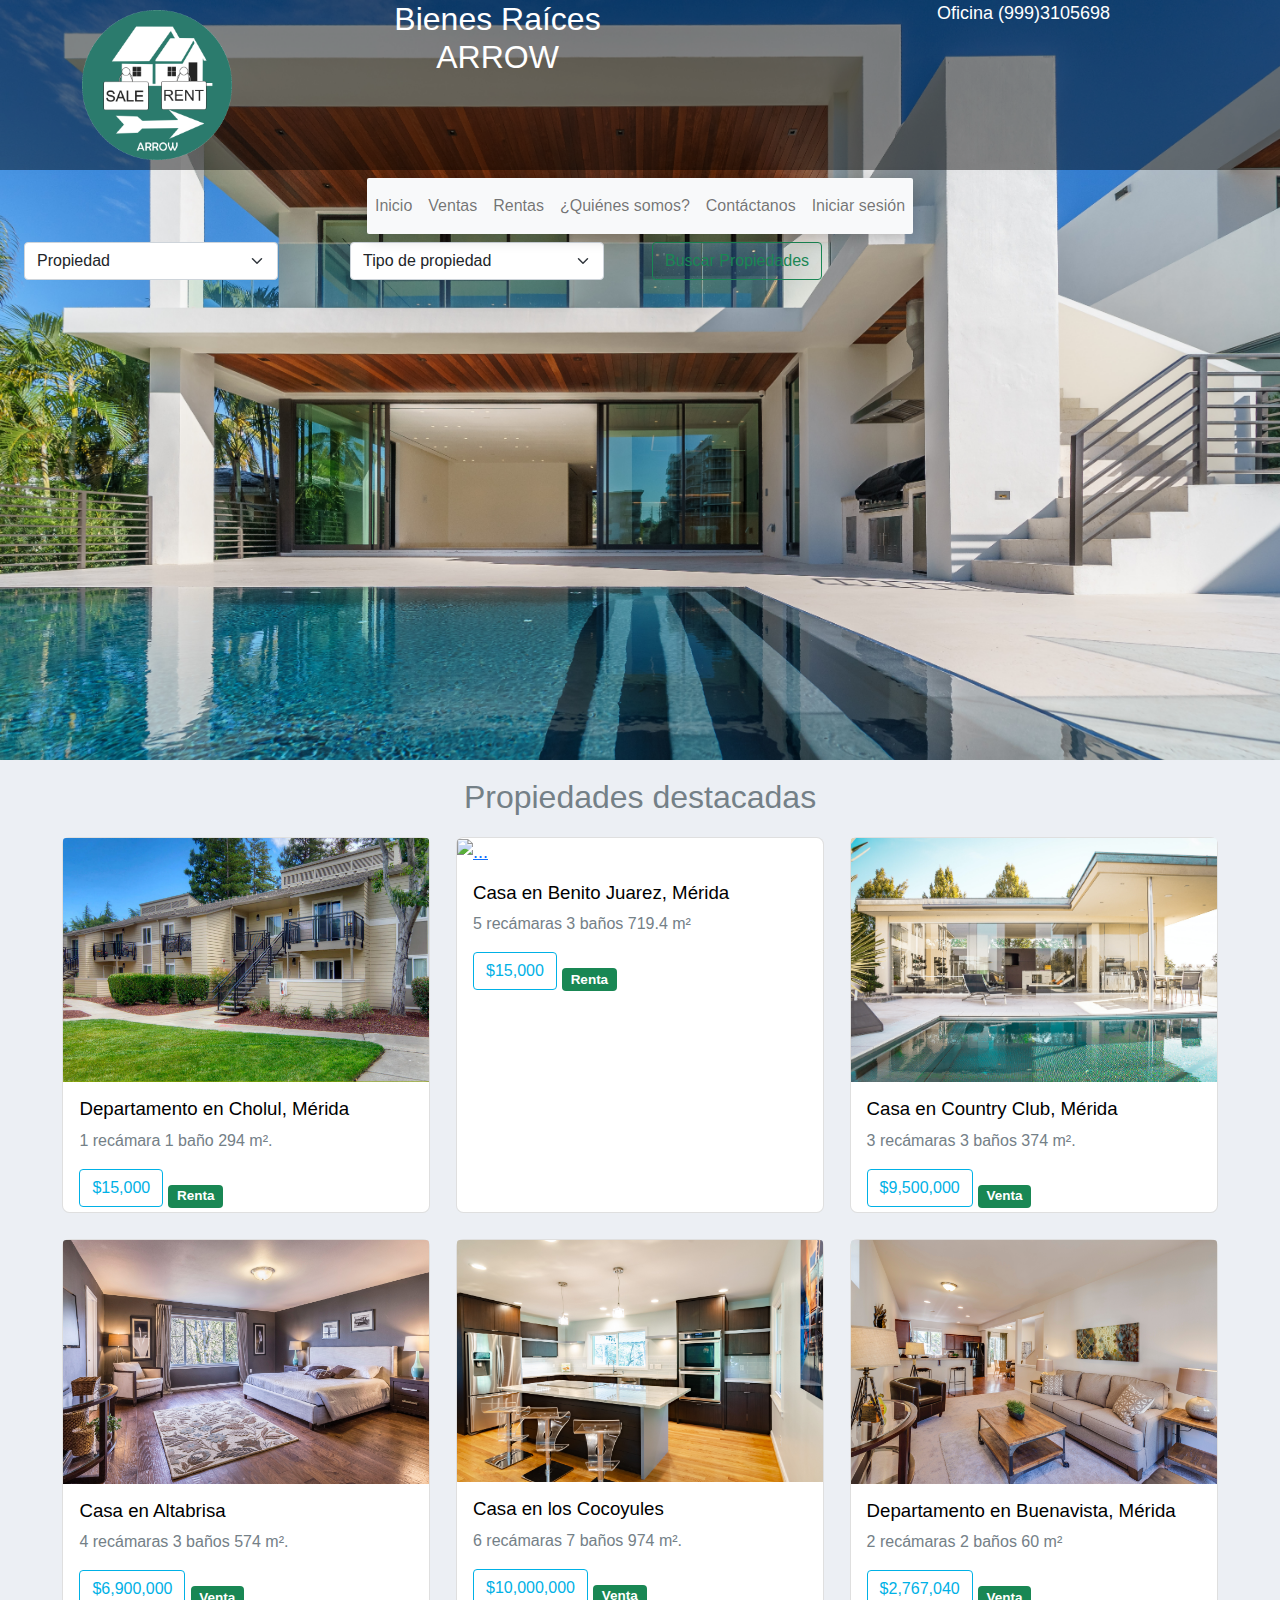
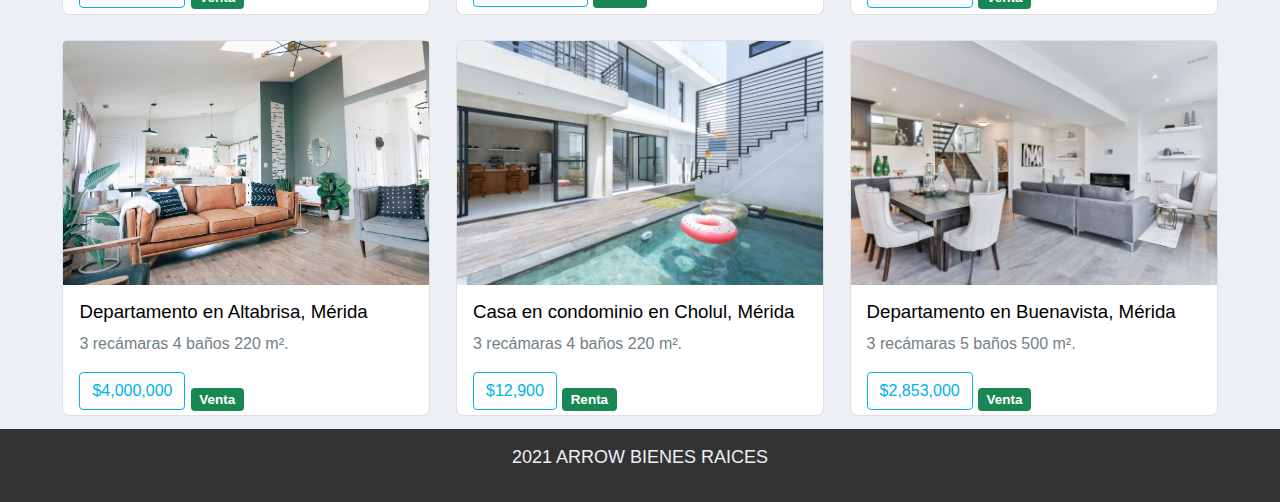
==== commit 951bb3e1: "Se agregó el proyecto base de ASP.Net Core MVC." ====
--- a/index.html
+++ b/index.html
@@ -1,5 +1,6 @@
 <!DOCTYPE html>
 <html lang="es">
+
 <head>
     <meta charset="UTF-8">
     <meta http-equiv="X-UA-Compatible" content="IE=edge">
@@ -9,6 +10,7 @@
     <link rel="stylesheet" href="./assets/style/index.css">
     <title>ARROW Bienes Raíces</title>
 </head>
+
 <body>
     <div id="hero">
         <!-- Wendy -->
@@ -17,8 +19,11 @@
             <div id="header" class="d-flex">
                 <div class="container">
                     <div class="top-head row">
-                        <div class="col-md-3 col-sm-4"><img id="logo" src="./assets/img/Logo_Arrow.png" alt="Logo_Arrow" width="150" height="150"></div>
-                        <div class="col-md-3 col-sm-4"><h2>Bienes Raíces ARROW</h2></div>
+                        <div class="col-md-3 col-sm-4"><img id="logo" src="./assets/img/Logo_Arrow.png" alt="Logo_Arrow"
+                                width="150" height="150"></div>
+                        <div class="col-md-3 text-center col-sm-4">
+                            <h2>Bienes Raíces ARROW</h2>
+                        </div>
                         <div class="col-md-3 col-sm-4"></div>
                         <div class="col-md-3 col-sm-4">Oficina (999)3105698</div>
                     </div>
@@ -37,7 +42,7 @@
                             <a class="nav-link" href="#">Rentas</a>
                         </li>
                         <li class="nav-item">
-                            <a class="nav-link" href="#">¿Quiénes somos?</a>
+                            <a class="nav-link" href="conocenos.html">¿Quiénes somos?</a>
                         </li>
                         <li class="nav-item">
                             <a class="nav-link" href="#">Contáctanos</a>
@@ -48,46 +53,35 @@
                     </ul>
                 </nav>
             </div>
-            <div id="filters" class="container-fluid d-flex justify-content-start align-items-end">
-                <nav class="navbar navbar-expand-lg navbar-light bg-light position-absolute">
-                    <div class="container-fluid">
-                        <button class="navbar-toggler" type="button" data-bs-toggle="collapse"
-                            data-bs-target="#navbarSupportedContent" aria-controls="navbarSupportedContent"
-                            aria-expanded="false" aria-label="Toggle navigation">
-                            <span class="navbar-toggler-icon"></span>
-                        </button>
-                        <div class="collapse navbar-collapse" id="navbarSupportedContent">
-                            <ul class="navbar-nav me-auto mb-2 mb-lg-0">
-                                <li class="nav-item dropdown">
-                                    <a class="nav-link dropdown-toggle" href="#" id="venta-renta" role="button"
-                                        data-bs-toggle="dropdown" aria-expanded="false">
-                                        Propiedades en venta
-                                    </a>
-                                    <ul class="dropdown-menu" aria-labelledby="venta-renta">
-                                        <li><a class="dropdown-item" href="#">Propiedades en venta</a></li>
-                                        <li><a class="dropdown-item" href="#">Propiedades en renta</a></li>
-                                    </ul>
-                                </li>
-                                <li class="nav-item dropdown">
-                                    <a class="nav-link dropdown-toggle" href="#" id="tipo-propiedad" role="button"
-                                        data-bs-toggle="dropdown" aria-expanded="false">
-                                        Tipo de propiedad
-                                    </a>
-                                    <ul class="dropdown-menu" aria-labelledby="tipo-propiedad">
-                                        <li><a class="dropdown-item" href="#">Casa</a></li>
-                                        <li><a class="dropdown-item" href="#">Departamento</a></li>
-                                    </ul>
-                                </li>
-                            </ul>
-                            <form class="d-flex">
-                                <button class="btn btn-outline-success" type="submit">Buscar Propiedades</button>
-                            </form>
-                        </div>
-                    </div>
-                </nav>
+            <div class="row buscar-propiedad">
+                <div class="col-3">
+                    <div class="form-group mb-3 row mx-sm-4">
+                        <select class="form-select" aria-label="Default select example">
+                            <option selected>Propiedad</option>
+                            <option value="1">Propiedad en venta</option>
+                            <option value="2">Propiedad en renta</option>
+                        </select>
+                    </div>
+                </div>
+                <div class="col-3">
+                    <div class="form-group mb-3 row mx-sm-4">
+                        <select class="form-select" aria-label="Default select example">
+                            <option selected>Tipo de propiedad</option>
+                            <option value="1">Casa</option>
+                            <option value="2">Departamento</option>
+                            <option value="3">Comercio</option>
+                            <option value="4">Oficina</option>
+                            <option value="4">Terreno</option>
+                        </select>
+                    </div>
+                </div>
+                <div class="col-3">
+                    <form class="d-flex">
+                        <button class="btn btn-outline-success" type="submit">Buscar Propiedades</button>
+                    </form>
+                </div>
             </div>
         </header>
-        
         <!-- La clase container hace que el contenido no esté pegado a los lados sino centrado -->
         <!-- align-items-center hace que las tarjetas se centren -->
         <main class="container-fluid d-flex flex-column align-items-center">
@@ -172,7 +166,7 @@
                     <div class="card-body">
                         <h5 class="card-title">Departamento en Altabrisa, Mérida</h5>
                         <p class="card-text">3 recámaras 4 baños 220 m².</p>
-                        <p href="#" class="precio">$4,000,000e</p>
+                        <p href="#" class="precio">$4,000,000</p>
                         <span class="badge bg-success">Venta</span>
                     </div>
                 </div>
@@ -205,10 +199,11 @@
 
                 <p>2021 ARROW BIENES RAICES</p>
             </div>
-            
+
         </footer>
     </div>
     <script src="./libs/bootstrap/js/bootstrap.min.js"></script>
     <script src="./assets/js/index.js"></script>
 </body>
+
 </html>